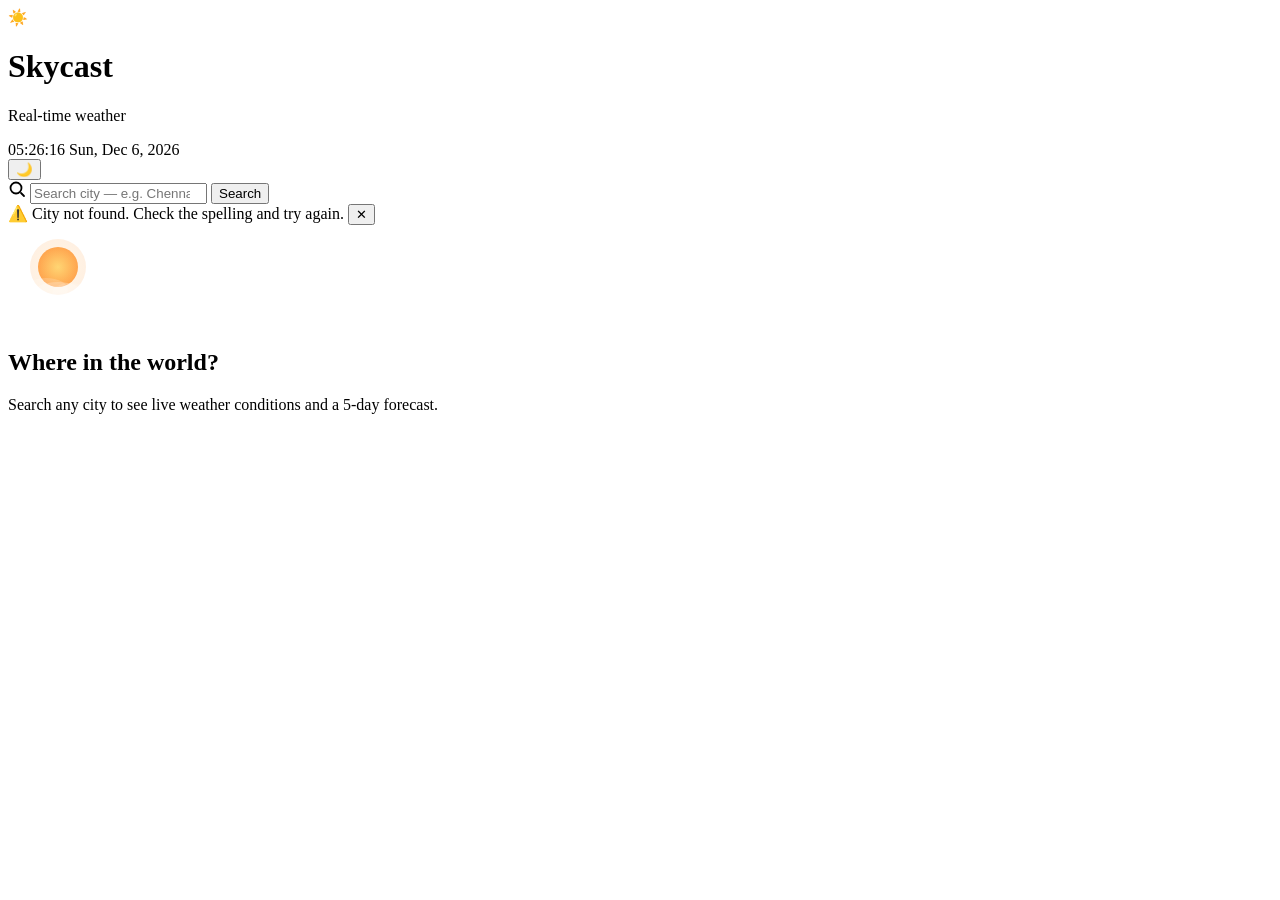
==== indexweather.html @ 2acb8526 "Add files via upload" ====
<!DOCTYPE html>
<html lang="en" data-theme="dark">
<head>
  <meta charset="UTF-8" />
  <meta name="viewport" content="width=device-width, initial-scale=1.0" />
  <title>Skycast — Weather Dashboard</title>
  <link rel="stylesheet" href="styleweather.css" />
  <!-- Fonts: Clash Display (display) + DM Sans (body) via Google Fonts -->
  <link rel="preconnect" href="https://fonts.googleapis.com" />
  <link rel="preconnect" href="https://fonts.gstatic.com" crossorigin />
  <link href="https://fonts.googleapis.com/css2?family=DM+Sans:wght@400;500;600&family=Space+Grotesk:wght@500;600;700&display=swap" rel="stylesheet" />
</head>
<body>
 
  <!-- ══════════════════════════════════════════
       ANIMATED BACKGROUND LAYER
       Changes gradient based on weather condition
  ══════════════════════════════════════════ -->
  <div class="sky-bg" id="skyBg" aria-hidden="true">
    <div class="sky-layer sky-layer-1"></div>
    <div class="sky-layer sky-layer-2"></div>
    <!-- Floating orbs for atmosphere -->
    <div class="orb orb-1"></div>
    <div class="orb orb-2"></div>
    <div class="orb orb-3"></div>
  </div>
 
  <!-- ══════════════════════════════════════════
       APP SHELL
  ══════════════════════════════════════════ -->
  <div class="app-shell">
 
    <!-- ── HEADER ── -->
    <header class="app-header">
      <div class="brand">
        <!-- Animated sun/moon logo mark -->
        <div class="brand-mark" id="brandMark" aria-hidden="true">
          <div class="brand-mark-inner">☀️</div>
        </div>
        <div class="brand-text">
          <h1 class="brand-name">Skycast</h1>
          <p class="brand-tagline">Real-time weather</p>
        </div>
      </div>
 
      <!-- Live clock + theme toggle -->
      <div class="header-right">
        <div class="live-clock" id="liveClock" aria-label="Current time">
          <span class="clock-time" id="clockTime">--:--</span>
          <span class="clock-date" id="clockDate">--- --, ----</span>
        </div>
        <button class="theme-btn" id="themeBtn" aria-label="Toggle dark/light mode">
          <span class="theme-icon" id="themeIcon">🌙</span>
        </button>
      </div>
    </header>
 
    <!-- ── SEARCH SECTION ── -->
    <section class="search-section" aria-label="Search weather by city">
      <div class="search-wrap">
        <div class="search-bar">
          <svg class="search-icon-svg" width="18" height="18" viewBox="0 0 18 18" fill="none" aria-hidden="true">
            <circle cx="8" cy="8" r="5.5" stroke="currentColor" stroke-width="1.8"/>
            <path d="M13 13L16 16" stroke="currentColor" stroke-width="1.8" stroke-linecap="round"/>
          </svg>
          <input
            type="search"
            id="cityInput"
            class="city-input"
            placeholder="Search city — e.g. Chennai, London, Tokyo…"
            autocomplete="off"
            spellcheck="false"
            aria-label="City name"
          />
          <button class="search-btn" id="searchBtn" aria-label="Search weather">
            <span class="search-btn-text">Search</span>
            <!-- Loading spinner (hidden by default) -->
            <span class="spinner" id="searchSpinner" aria-hidden="true"></span>
          </button>
        </div>
 
        <!-- Recent searches dropdown -->
        <div class="recent-searches" id="recentSearches" aria-label="Recent searches" role="list">
          <!-- Injected by JS -->
        </div>
      </div>
 
      <!-- Error banner -->
      <div class="error-banner" id="errorBanner" role="alert" aria-live="assertive" aria-hidden="true">
        <span class="error-icon" aria-hidden="true">⚠️</span>
        <span class="error-msg" id="errorMsg">City not found. Check the spelling and try again.</span>
        <button class="error-close" id="errorClose" aria-label="Dismiss error">✕</button>
      </div>
    </section>
 
    <!-- ── MAIN CONTENT (hidden until first search) ── -->
    <main class="main-content" id="mainContent" aria-live="polite">
 
      <!-- ── WELCOME / IDLE STATE ── -->
      <div class="idle-state" id="idleState">
        <div class="idle-illustration" aria-hidden="true">
          <svg width="100" height="100" viewBox="0 0 100 100" fill="none" xmlns="http://www.w3.org/2000/svg">
            <circle cx="50" cy="42" r="20" fill="url(#sunGrad)" opacity="0.9"/>
            <circle cx="50" cy="42" r="28" fill="url(#sunGrad)" opacity="0.15"/>
            <ellipse cx="38" cy="65" rx="22" ry="12" fill="white" opacity="0.18"/>
            <ellipse cx="62" cy="68" rx="18" ry="10" fill="white" opacity="0.13"/>
            <ellipse cx="50" cy="70" rx="26" ry="13" fill="white" opacity="0.22"/>
            <defs>
              <radialGradient id="sunGrad" cx="0.5" cy="0.5" r="0.5">
                <stop stop-color="#FFD166"/>
                <stop offset="1" stop-color="#FF9A3C"/>
              </radialGradient>
            </defs>
          </svg>
        </div>
        <h2 class="idle-title">Where in the world?</h2>
        <p class="idle-sub">Search any city to see live weather conditions and a 5-day forecast.</p>
      </div>
 
      <!-- ══ CURRENT WEATHER CARD ══ -->
      <div class="weather-hero" id="weatherHero" style="display:none;">
 
        <!-- City + country + description -->
        <div class="hero-location">
          <div class="location-pin" aria-hidden="true">📍</div>
          <div>
            <h2 class="hero-city" id="heroCity">--</h2>
            <p class="hero-country" id="heroCountry">--</p>
          </div>
        </div>
 
        <div class="hero-body">
          <!-- Left: big temperature + icon -->
          <div class="hero-temp-block">
            <img class="weather-icon-lg" id="heroIcon" src="" alt="Weather icon" />
            <div class="hero-temp-num" id="heroTemp">--°C</div>
            <div class="hero-feels" id="heroFeels">Feels like --°C</div>
            <div class="hero-desc" id="heroDesc">--</div>
          </div>
 
          <!-- Right: stat grid -->
          <div class="hero-stats">
            <div class="stat-card">
              <div class="stat-icon" aria-hidden="true">💧</div>
              <div class="stat-value" id="statHumidity">--%</div>
              <div class="stat-label">Humidity</div>
            </div>
            <div class="stat-card">
              <div class="stat-icon" aria-hidden="true">💨</div>
              <div class="stat-value" id="statWind">-- km/h</div>
              <div class="stat-label">Wind</div>
            </div>
            <div class="stat-card">
              <div class="stat-icon" aria-hidden="true">🌡️</div>
              <div class="stat-value" id="statPressure">-- hPa</div>
              <div class="stat-label">Pressure</div>
            </div>
            <div class="stat-card">
              <div class="stat-icon" aria-hidden="true">👁️</div>
              <div class="stat-value" id="statVisibility">-- km</div>
              <div class="stat-label">Visibility</div>
            </div>
            <div class="stat-card">
              <div class="stat-icon" aria-hidden="true">🌅</div>
              <div class="stat-value" id="statSunrise">--:--</div>
              <div class="stat-label">Sunrise</div>
            </div>
            <div class="stat-card">
              <div class="stat-icon" aria-hidden="true">🌇</div>
              <div class="stat-value" id="statSunset">--:--</div>
              <div class="stat-label">Sunset</div>
            </div>
          </div>
        </div>
      </div>
 
      <!-- ══ 5-DAY FORECAST STRIP ══ -->
      <section class="forecast-section" id="forecastSection" style="display:none;" aria-label="5-day forecast">
        <h3 class="section-title">5-Day Forecast</h3>
        <div class="forecast-strip" id="forecastStrip">
          <!-- Injected by JS -->
        </div>
      </section>
 
      <!-- ══ SEARCH HISTORY PANEL ══ -->
      <section class="history-section" id="historySection" style="display:none;" aria-label="Search history">
        <div class="history-header">
          <h3 class="section-title">Recent Searches</h3>
          <button class="clear-history-btn" id="clearHistoryBtn" aria-label="Clear all search history">
            Clear history
          </button>
        </div>
        <div class="history-chips" id="historyChips">
          <!-- Injected by JS -->
        </div>
      </section>
 
    </main><!-- /main-content -->
  </div><!-- /app-shell -->
 
  <script src="scriptweather.js"></script>
</body>
</html>
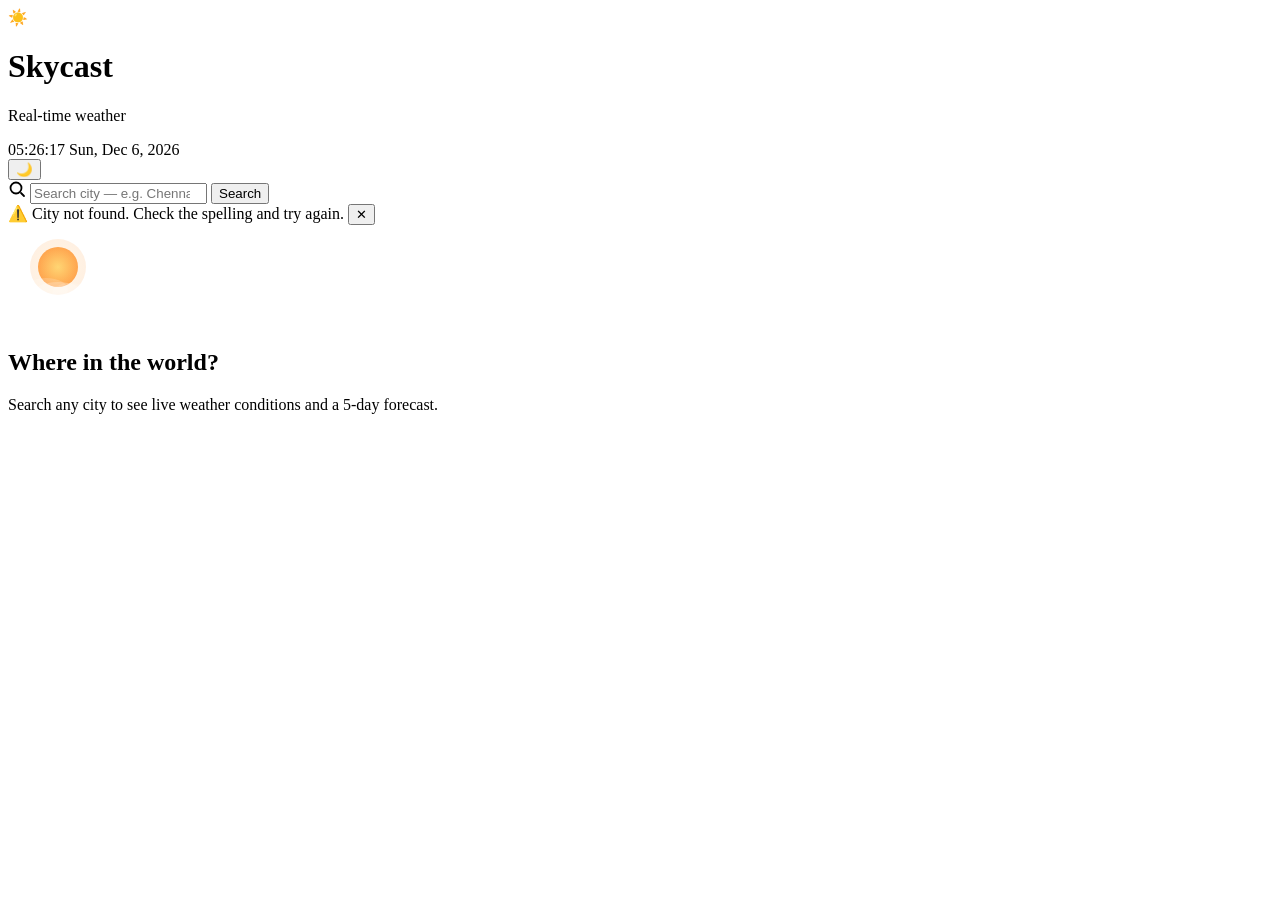
==== commit 9b31afc7: "Update indexweather.html" ====
--- a/indexweather.html
+++ b/indexweather.html
@@ -200,4 +200,4 @@
  
   <script src="scriptweather.js"></script>
 </body>
-</html>+</html>
